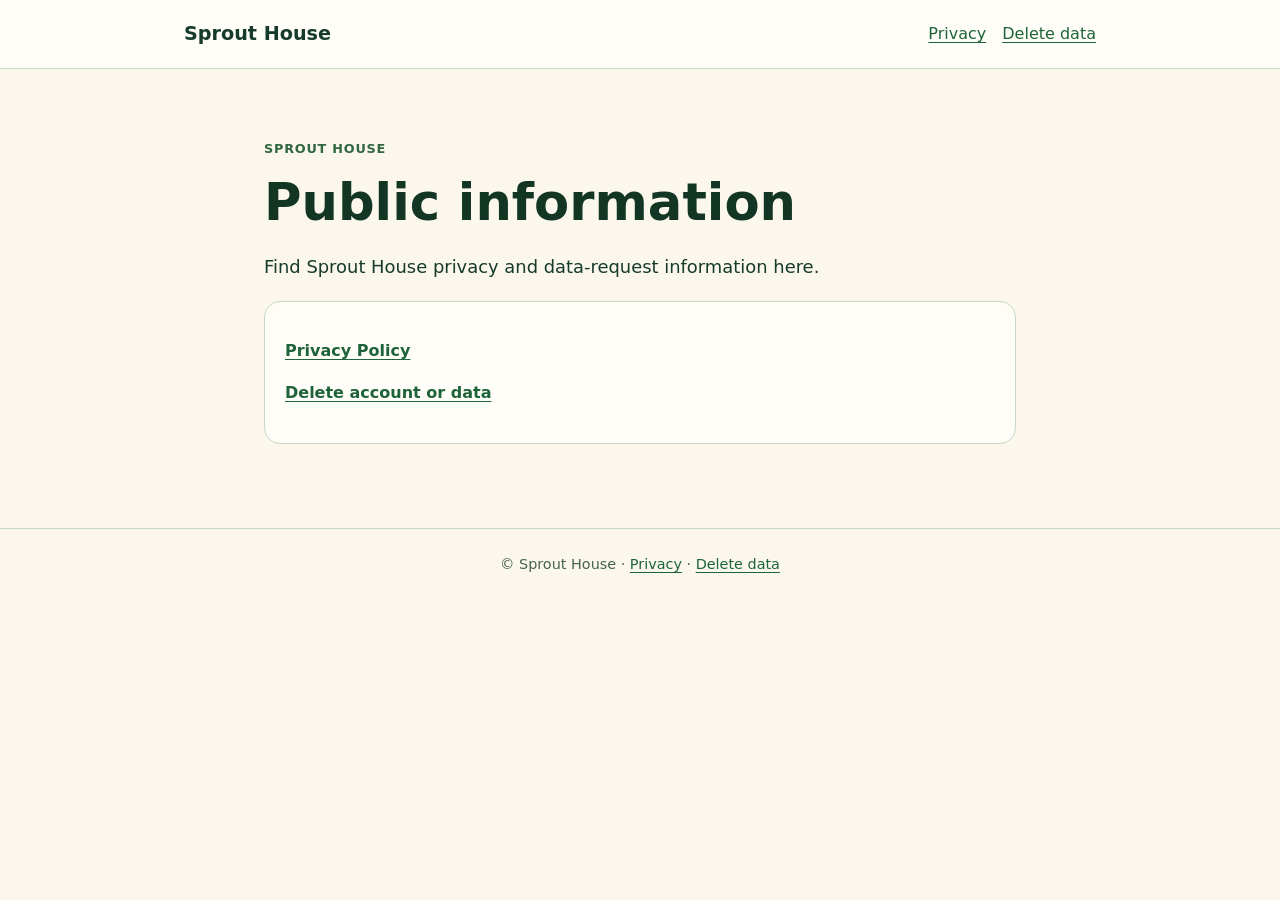
==== index.html @ d675d4c4 "feat: add Sprout House public privacy site" ====
<!doctype html>
<html lang="en">
<head>
  <meta charset="utf-8">
  <meta name="viewport" content="width=device-width, initial-scale=1">
  <title>Sprout House</title>
  <meta name="description" content="Public information for Sprout House.">
  <link rel="canonical" href="https://sprouthouse.app/">
  <link rel="stylesheet" href="styles.css">
</head>
<body>
  <header class="site-header"><div class="bar"><a class="brand" href="/">Sprout House</a><nav aria-label="Public pages"><a href="/privacy">Privacy</a><a href="/delete-account">Delete data</a></nav></div></header>
  <main>
    <p class="eyebrow">Sprout House</p>
    <h1>Public information</h1>
    <p class="intro">Find Sprout House privacy and data-request information here.</p>
    <div class="card"><p><a href="/privacy"><strong>Privacy Policy</strong></a></p><p><a href="/delete-account"><strong>Delete account or data</strong></a></p></div>
  </main>
  <footer>© Sprout House · <a href="/privacy">Privacy</a> · <a href="/delete-account">Delete data</a></footer>
</body>
</html>
---- styles.css ----
:root { --cream:#fbf7ed; --ink:#173b2b; --leaf:#3c7a4c; --sage:#dfeadb; --line:#c8d8c3; }
* { box-sizing:border-box; }
body { margin:0; background:var(--cream); color:var(--ink); font:16px/1.65 system-ui,-apple-system,BlinkMacSystemFont,"Segoe UI",sans-serif; }
a { color:#1e6339; text-underline-offset:3px; } a:focus-visible { outline:3px solid #9acb72; outline-offset:3px; }
.site-header { border-bottom:1px solid var(--line); background:#fffdf7; }.bar { max-width:960px; margin:auto; padding:1.15rem 1.5rem; display:flex; gap:1rem; align-items:center; justify-content:space-between; }.brand { color:var(--ink); font-weight:800; font-size:1.2rem; text-decoration:none; } nav { display:flex; flex-wrap:wrap; gap:1rem; }
main { max-width:800px; margin:0 auto; padding:3.5rem 1.5rem 4rem; }.eyebrow { color:#31663f; font-weight:700; letter-spacing:.06em; text-transform:uppercase; font-size:.8rem; }h1,h2 { line-height:1.2; color:#123623; } h1 { font-size:clamp(2rem,6vw,3.2rem); margin:.25rem 0 1rem; } h2 { margin-top:2.6rem; font-size:1.38rem; }.intro { font-size:1.12rem; max-width:68ch; }.notice { background:var(--sage); border-left:5px solid var(--leaf); border-radius:0 .85rem .85rem 0; padding:1rem 1.2rem; margin:1.6rem 0; }.card { background:#fffdf7; border:1px solid var(--line); border-radius:1rem; padding:1.25rem; margin:1.25rem 0; }li { margin:.4rem 0; } footer { border-top:1px solid var(--line); padding:1.5rem; text-align:center; color:#466252; font-size:.9rem; }@media (max-width:540px) { .bar { align-items:flex-start; flex-direction:column; } main { padding-top:2.25rem; } }
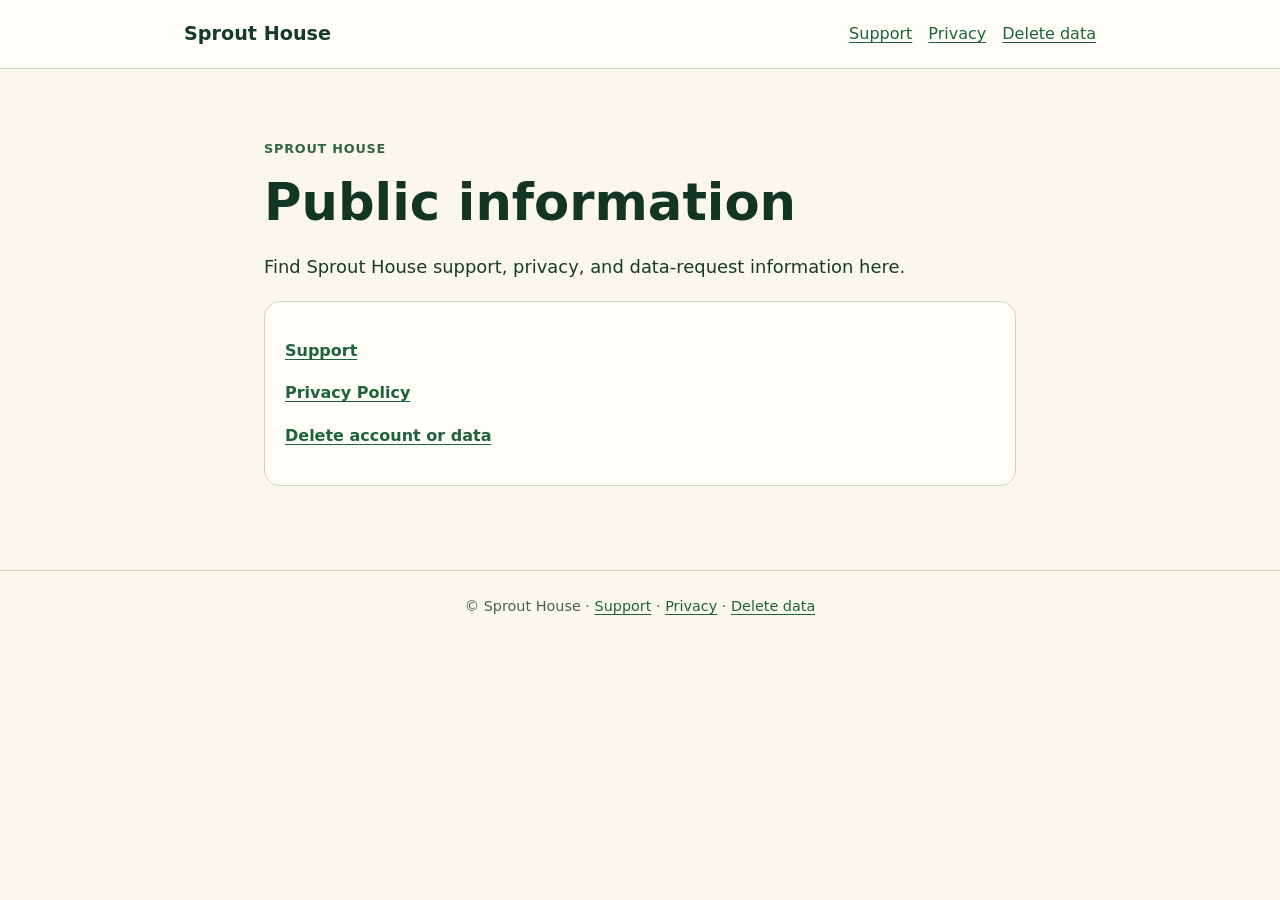
==== commit 78797327: "Add support link to public site home" ====
--- a/index.html
+++ b/index.html
@@ -4,18 +4,18 @@
   <meta charset="utf-8">
   <meta name="viewport" content="width=device-width, initial-scale=1">
   <title>Sprout House</title>
-  <meta name="description" content="Public information for Sprout House.">
+  <meta name="description" content="Public information and support for Sprout House.">
   <link rel="canonical" href="https://sprouthouse.app/">
   <link rel="stylesheet" href="styles.css">
 </head>
 <body>
-  <header class="site-header"><div class="bar"><a class="brand" href="/">Sprout House</a><nav aria-label="Public pages"><a href="/privacy">Privacy</a><a href="/delete-account">Delete data</a></nav></div></header>
+  <header class="site-header"><div class="bar"><a class="brand" href="/">Sprout House</a><nav aria-label="Public pages"><a href="/support">Support</a><a href="/privacy">Privacy</a><a href="/delete-account">Delete data</a></nav></div></header>
   <main>
     <p class="eyebrow">Sprout House</p>
     <h1>Public information</h1>
-    <p class="intro">Find Sprout House privacy and data-request information here.</p>
-    <div class="card"><p><a href="/privacy"><strong>Privacy Policy</strong></a></p><p><a href="/delete-account"><strong>Delete account or data</strong></a></p></div>
+    <p class="intro">Find Sprout House support, privacy, and data-request information here.</p>
+    <div class="card"><p><a href="/support"><strong>Support</strong></a></p><p><a href="/privacy"><strong>Privacy Policy</strong></a></p><p><a href="/delete-account"><strong>Delete account or data</strong></a></p></div>
   </main>
-  <footer>© Sprout House · <a href="/privacy">Privacy</a> · <a href="/delete-account">Delete data</a></footer>
+  <footer>© Sprout House · <a href="/support">Support</a> · <a href="/privacy">Privacy</a> · <a href="/delete-account">Delete data</a></footer>
 </body>
 </html>
